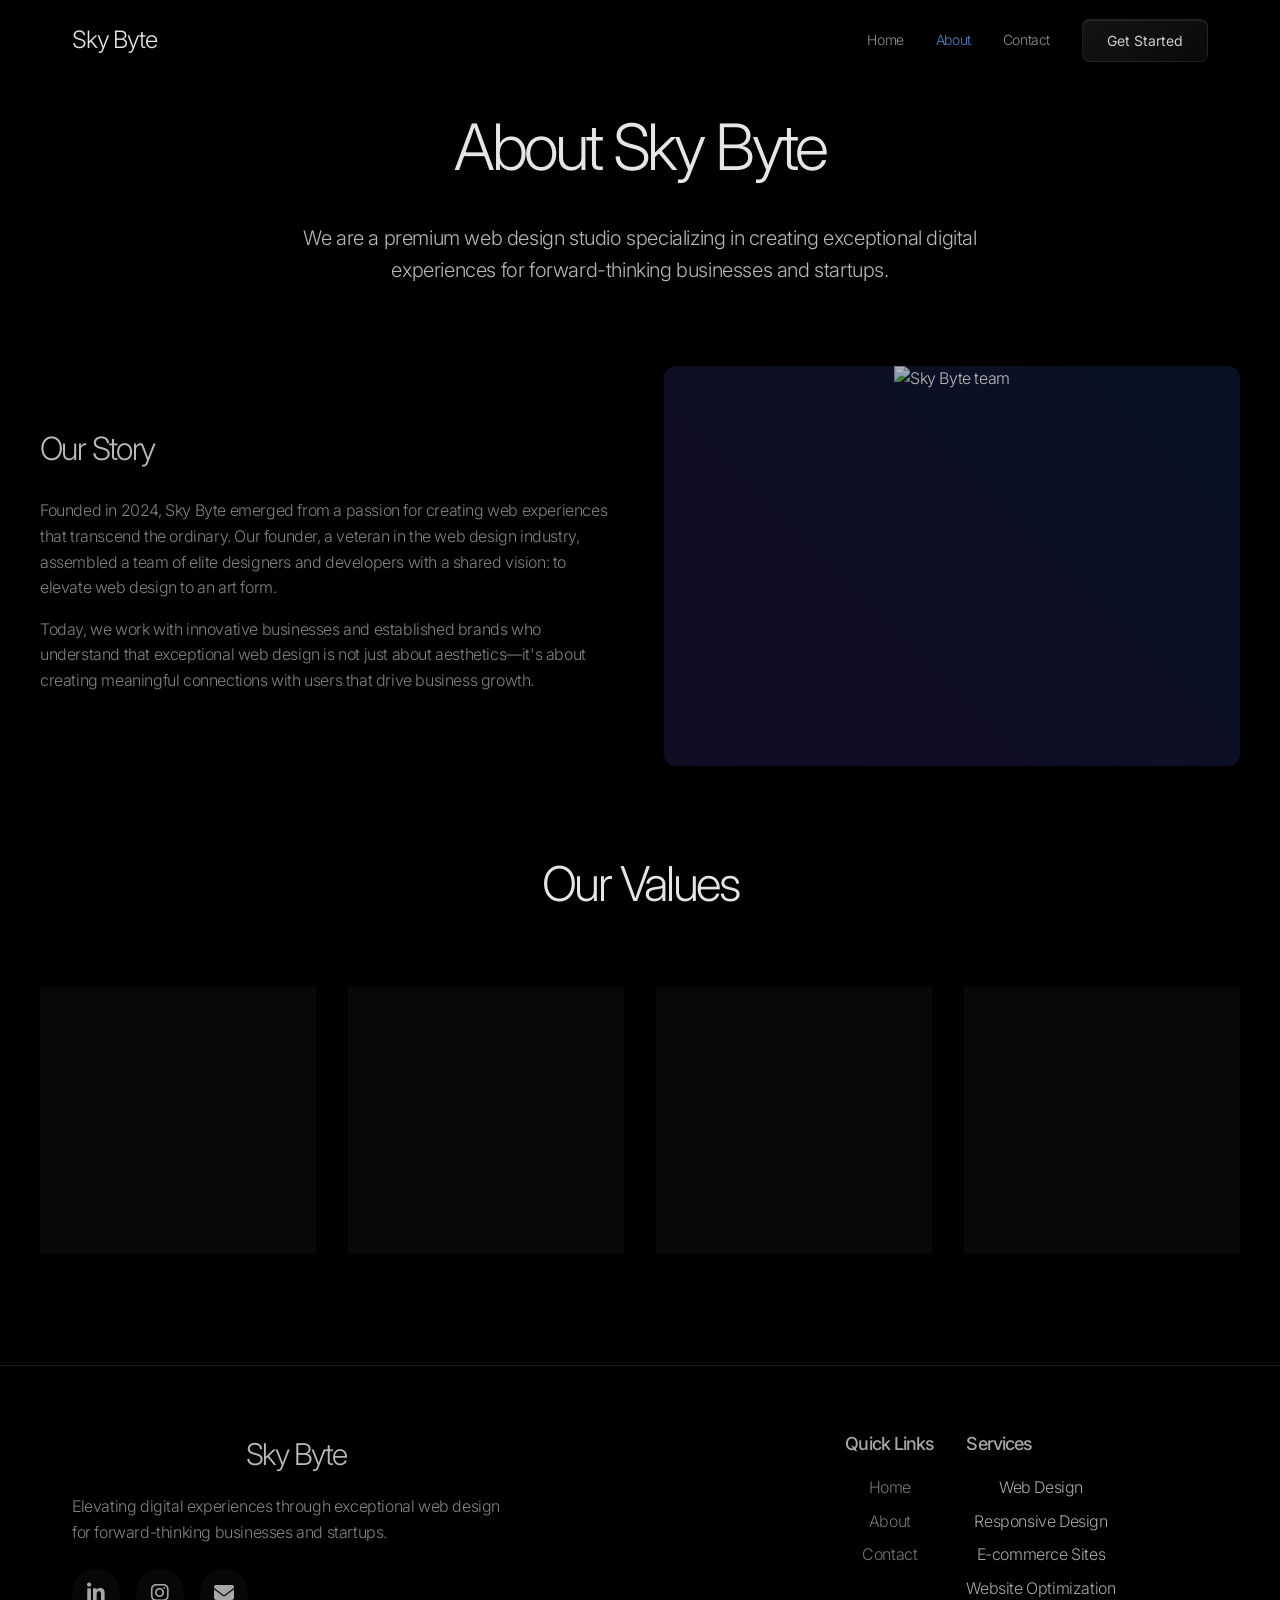
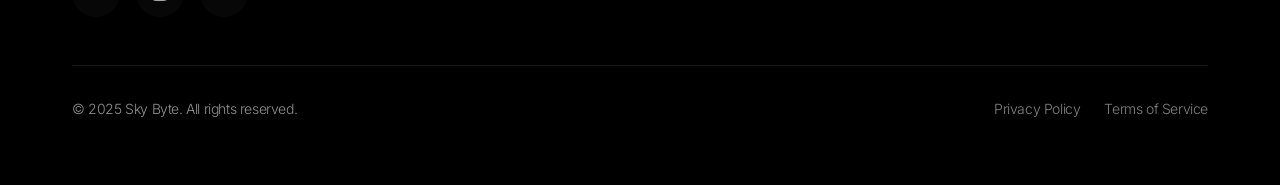
==== about.html @ e51b8a30 "Add files via upload" ====
<!DOCTYPE html>
<html lang="en">
<head>
  <meta charset="UTF-8">
  <meta name="viewport" content="width=device-width, initial-scale=1.0">
  <title>About - Sky Byte | Web Design Services</title>
  <meta name="description" content="Learn about Sky Byte's mission and team">
  <link rel="preconnect" href="https://fonts.googleapis.com">
  <link rel="preconnect" href="https://fonts.gstatic.com" crossorigin>
  <link rel="stylesheet" href="https://cdnjs.cloudflare.com/ajax/libs/font-awesome/6.5.2/css/all.min.css">
  <link href="https://fonts.googleapis.com/css2?family=Inter:wght@300;400;500;600&display=swap" rel="stylesheet">
  <link rel="stylesheet" href="css/style.css">
</head>
<body>
  <!-- Navigation -->
  <header class="nav-header" id="navHeader">
      <div class="container">
          <nav class="nav-container">
              <a href="index.html" class="logo">Sky Byte</a>
              
              <div class="nav-links">
                  <a href="index.html" class="nav-link">Home</a>
                  <a href="about.html" class="nav-link active">About</a>
                 
                  <a href="contact.html" class="nav-link">Contact</a>
                  <a href="contact.html"><button class="btn btn-primary">Get Started</button></a>
              </div>

              <button class="mobile-menu-btn" id="mobileMenuBtn" aria-label="Toggle menu">
                  <span class="hamburger-line"></span>
                  <span class="hamburger-line"></span>
                  <span class="hamburger-line"></span>
              </button>
          </nav>
      </div>

      <div class="mobile-menu" id="mobileMenu">
          <div class="mobile-menu-content">
              <a href="index.html" class="mobile-nav-link">Home</a>
              <a href="about.html" class="mobile-nav-link">About</a>
             
              <a href="contact.html" class="mobile-nav-link">Contact</a>
              <button class="btn btn-primary mobile-btn">Get Started</button>
          </div>
      </div>
  </header>

  <main>
      <div class="container page-container">
          <section class="page-header">
              <h1 class="page-title">About Sky Byte</h1>
              <p class="page-subtitle">
                  We are a premium web design studio specializing in creating exceptional 
                  digital experiences for forward-thinking businesses and startups.
              </p>
          </section>

          <section class="about-story">
              <div class="about-grid">
                  <div class="about-content">
                      <h2>Our Story</h2>
                      <p>
                          Founded in 2024, Sky Byte emerged from a passion for creating web experiences 
                          that transcend the ordinary. Our founder, a veteran in the web design industry, 
                          assembled a team of elite designers and developers with a shared vision: to 
                          elevate web design to an art form.
                      </p>
                      <p>
                          Today, we work with innovative businesses and established brands who understand 
                          that exceptional web design is not just about aesthetics—it's about creating 
                          meaningful connections with users that drive business growth.
                      </p>
                  </div>
                  <div class="about-image">
                      <img src="https://images.unsplash.com/photo-1484417894907-623942c8ee29?w=500&auto=format&fit=crop&q=60&ixlib=rb-4.1.0&ixid=M3wxMjA3fDB8MHxzZWFyY2h8OTZ8fFdlYnNpdGUlMjBEZXNpZ258ZW58MHx8MHx8fDA%3D" alt="Sky Byte team">
                  </div>
              </div>
          </section> 

          <section class="values-section">
              <h2 class="section-title">Our Values</h2>
              <div class="values-grid">
                  <div class="value-card">
                      <div class="value-icon">🚀</div>
                      <h3>Innovation</h3>
                      <p>We push boundaries and explore new frontiers in design.</p>
                  </div>
                  <div class="value-card">
                      <div class="value-icon">👥</div>
                      <h3>Collaboration</h3>
                      <p>We believe great design emerges from meaningful partnerships.</p>
                  </div>
                  <div class="value-card">
                      <div class="value-icon">🏆</div>
                      <h3>Excellence</h3>
                      <p>We hold ourselves to the highest standards in everything we do.</p>
                  </div>
                  <div class="value-card">
                      <div class="value-icon">💡</div>
                      <h3>Impact</h3>
                      <p>We create designs that make a difference for users and businesses.</p>
                  </div>
              </div>
          </section>

         <!-- <section class="team-section">
              <h2 class="section-title">Our Team</h2>
              <div class="team-grid">
                  <div class="team-member">
                      <div class="member-image">
                          <img src="/placeholder.svg?height=300&width=300" alt="Vishnu ">
                      </div>
                      <h3>Vishnu </h3>
                      <p>Founder & Lead Designer</p>
                  </div>
                  <div class="team-member">
                      <div class="member-image">
                          <img src="/placeholder.svg?height=300&width=300" alt="Jamie Chen">
                      </div>
                      <h3>Jamie Chen</h3>
                      <p>Senior Web Designer</p>
                  </div>
              </div>
          </section> 
          
          -->



      </div>
  </main>

  <!-- Footer -->
  <footer class="footer">
      <div class="container">
          <div class="footer-content">
              <div class="footer-brand">
                  <a href="index.html" class="footer-logo">Sky Byte</a>
                  <p class="footer-description">
                      Elevating digital experiences through exceptional web design for 
                      forward-thinking businesses and startups.
                  </p>
                  <div class="footer-social">
  <a href="https://www.linkedin.com/in/sky-byte-4210722b8/" class="social-link" aria-label="LinkedIn" target="_blank" rel="noopener">
    <i class="fab fa-linkedin-in" aria-hidden="true"></i>
  </a>
  <a href="https://www.instagram.com/sky_byte_/profilecard/" class="social-link" aria-label="Instagram" target="_blank" rel="noopener">
    <i class="fab fa-instagram" aria-hidden="true"></i>
  </a>
  <a href="skybyte85@gmail.com" class="social-link" aria-label="Email">
    <i class="fas fa-envelope" aria-hidden="true"></i>
  </a>
</div>

              </div>

              <div class="footer-links">
                  <div class="footer-column">
                      <h4>Quick Links</h4>
                      <ul>
                          <li><a href="index.html">Home</a></li>
                          <li><a href="about.html">About</a></li>
                        
                          <li><a href="contact.html">Contact</a></li>
                      </ul>
                  </div>

                  <div class="footer-column">
                      <h4>Services</h4>
                      <ul>
                          <li>Web Design</li>
                          <li>Responsive Design</li>
                          <li>E-commerce Sites</li>
                          <li>Website Optimization</li>
                      </ul>
                  </div>
              </div>
          </div>

          <div class="footer-bottom">
              <p>&copy; 2025 Sky Byte. All rights reserved.</p>
              <div class="footer-legal">
                  <a href="#">Privacy Policy</a>
                  <a href="#">Terms of Service</a>
              </div>
          </div>
      </div>
  </footer>

  <script src="js/script.js"></script>
</body>
</html>
---- css/style.css ----
/* Reset and Base Styles */
* {
  margin: 0;
  padding: 0;
  box-sizing: border-box;
}

html {
  scroll-behavior: smooth;
}

body {
  font-family: "Inter", system-ui, -apple-system, sans-serif;
  font-weight: 300;
  letter-spacing: -0.025em;
  background-color: #000;
  color: #fff;
  line-height: 1.6;
  overflow-x: hidden;
}

.container {
  max-width: 1200px;
  margin: 0 auto;
  padding: 0 2rem;
}

.page-container {
  padding: 6rem 0 2rem;
}

/* Typography - FIXED ALIGNMENT */
h1,
h2,
h3,
h4,
h5,
h6 {
  letter-spacing: -0.05em;
  font-weight: 300;
  opacity: 1;
  text-align: center;
}

p,
span,
div {
  opacity: 0.9;
  text-align: center;
}

/* Left align specific content areas */
.about-content p,
.contact-info p,
.contact-form p,
.footer-description,
.testimonial-info p,
.plan-description,
.feature-card p,
.value-card p,
.card-content p {
  text-align: left;
}

.about-content h2,
.contact-info h2,
.contact-form h2,
.contact-info h3,
.testimonial-info h3 {
  text-align: left;
}

/* Buttons */
.btn {
  display: inline-flex;
  align-items: center;
  justify-content: center;
  padding: 0.75rem 1.5rem;
  border: none;
  border-radius: 0.5rem;
  font-family: inherit;
  font-size: 0.875rem;
  font-weight: 400;
  text-decoration: none;
  cursor: pointer;
  transition: all 0.3s ease;
  position: relative;
  overflow: hidden;
}

.btn-primary {
  background: linear-gradient(145deg, rgba(255, 255, 255, 0.1), rgba(255, 255, 255, 0.05));
  box-shadow: 0 8px 32px rgba(0, 0, 0, 0.3), inset 0 1px 0 rgba(255, 255, 255, 0.1), inset 0 -1px 0 rgba(0, 0, 0, 0.1);
  color: #fff;
  border: 1px solid rgba(255, 255, 255, 0.1);
}

.btn-primary:hover {
  box-shadow: 0 12px 40px rgba(139, 92, 246, 0.3), inset 0 1px 0 rgba(255, 255, 255, 0.2), inset 0 -1px 0
    rgba(0, 0, 0, 0.1);
  transform: translateY(-2px);
}

.btn-secondary {
  background: rgba(255, 255, 255, 0.1);
  color: #fff;
  border: 1px solid rgba(255, 255, 255, 0.2);
}

.btn-secondary:hover {
  background: rgba(255, 255, 255, 0.2);
  border-color: rgba(255, 255, 255, 0.3);
}

.btn-large {
  padding: 1rem 2rem;
  font-size: 1rem;
}

/* Glass Card Effect */
.glass-card {
  background: rgba(255, 255, 255, 0.05);
  backdrop-filter: blur(16px);
  -webkit-backdrop-filter: blur(16px);
  border: 1px solid rgba(255, 255, 255, 0.1);
  border-radius: 1rem;
}

.glass-card:hover {
  border-color: rgba(255, 255, 255, 0.2);
}

/* Navigation */
.nav-header {
  position: fixed;
  top: 0;
  left: 0;
  right: 0;
  z-index: 1000;
  transition: all 0.3s ease;
}

.nav-header.scrolled {
  background: rgba(0, 0, 0, 0.3);
  backdrop-filter: blur(16px);
  -webkit-backdrop-filter: blur(16px);
}

.nav-container {
  display: flex;
  align-items: center;
  justify-content: space-between;
  height: 5rem;
}

.logo {
  font-size: 1.5rem;
  font-weight: 300;
  letter-spacing: -0.05em;
  color: #fff;
  text-decoration: none;
}

.nav-links {
  display: flex;
  align-items: center;
  gap: 2rem;
}

.nav-link {
  color: rgba(255, 255, 255, 0.7);
  text-decoration: none;
  font-size: 0.875rem;
  transition: opacity 0.3s ease;
}


.nav-link.active {
  opacity: 1;
  color: #60a5fa;
}

.mobile-menu-btn {
  display: none;
  flex-direction: column;
  justify-content: center;
  align-items: center;
  background: none;
  border: none;
  cursor: pointer;
  padding: 0.5rem;
  width: 2rem;
  height: 2rem;
}

.hamburger-line {
  width: 1.25rem;
  height: 2px;
  background: #fff;
  margin: 2px 0;
  transition: all 0.3s ease;
  border-radius: 1px;
}

.mobile-menu-btn:focus {
  outline: none;
}

.mobile-menu-btn:focus-visible {
  outline: 2px solid rgba(255, 255, 255, 0.5);
  outline-offset: 2px;
}

.mobile-menu {
  position: fixed;
  top: 0;
  right: -100%;
  width: 100%;
  height: 100vh;
  background: rgba(0, 0, 0, 0.95);
  backdrop-filter: blur(16px);
  -webkit-backdrop-filter: blur(16px);
  transition: right 0.3s ease;
  z-index: 999;
}

.mobile-menu.active {
  right: 0;
}

.mobile-menu-content {
  display: flex;
  flex-direction: column;
  align-items: center;
  justify-content: center;
  height: 100%;
  gap: 2rem;
}

.mobile-nav-link {
  color: rgba(255, 255, 255, 0.7);
  text-decoration: none;
  font-size: 1.25rem;
  font-weight: 300;
  transition: opacity 0.3s ease;
}

.mobile-nav-link:hover {
  opacity: 1;
}

.mobile-btn {
  margin-top: 2rem;
}

/* Hero Section */
.hero-section {
  min-height: 100vh;
  display: flex;
  flex-direction: column;
  align-items: center;
  justify-content: center;
  padding: 8rem 0 4rem;
  text-align: center;
}

.hero-content {
  max-width: 64rem;
  margin-bottom: 4rem;
  opacity: 0;
  transform: translateY(20px);
  animation: fadeInUp 0.9s ease 0.2s forwards;
}

.hero-title {
  font-size: clamp(2.5rem, 8vw, 4.5rem);
  font-weight: 300;
  letter-spacing: -0.05em;
  margin-bottom: 1.5rem;
  line-height: 1.1;
  text-align: center;
}

.hero-subtitle {
  font-size: clamp(1.125rem, 3vw, 1.5rem);
  opacity: 0.7;
  margin-bottom: 2.5rem;
  max-width: 48rem;
  margin-left: auto;
  margin-right: auto;
  text-align: center;
}

.hero-image {
  width: 100%;
  max-width: 72rem;
  opacity: 0;
  transform: translateY(40px);
  animation: fadeInUp 0.9s ease 0.5s forwards;
}

.hero-image-container {
  position: relative;
  width: 100%;
  height: clamp(25rem, 50vw, 37.5rem);
  border-radius: 0.75rem;
  overflow: hidden;
}

.hero-gradient-overlay {
  position: absolute;
  inset: 0;
  background: linear-gradient(to bottom, rgba(139, 92, 246, 0.2), rgba(59, 130, 246, 0.2));
  mix-blend-mode: overlay;
  z-index: 10;
}

.hero-img {
  width: 100%;
  height: 100%;
  object-fit: cover;
  border-radius: 0.75rem;
}

.hero-glow {
  position: absolute;
  inset: -1rem;
  background: linear-gradient(45deg, rgba(139, 92, 246, 0.2), rgba(59, 130, 246, 0.2), rgba(139, 92, 246, 0.2));
  border-radius: 0.75rem;
  filter: blur(3rem);
  z-index: -1;
  opacity: 0.7;
}

/* Featured Section */
.featured-section {
  padding: 5rem 0;
  background: #000;
  overflow: hidden;
}

.section-subtitle {
  text-align: center;
  font-size: 1.25rem;
  opacity: 0.5;
  margin-bottom: 3rem;
  font-weight: 300;
}

.section-title {
  font-size: clamp(2.5rem, 6vw, 3rem);
  font-weight: 300;
  letter-spacing: -0.05em;
  text-align: center;
  margin-bottom: 4rem;
}

/* Featured logos container with proper masking */
.featured-logos-container {
  position: relative;
  width: 100%;
  overflow: hidden;
  mask: linear-gradient(to right, transparent 0%, black 10%, black 90%, transparent 100%);
  -webkit-mask: linear-gradient(to right, transparent 0%, black 10%, black 90%, transparent 100%);
}

/* Smooth continuous sliding animation */
.featured-logos-track {
  display: flex;
  align-items: center;
  animation: slideLogosSmooth 30s linear infinite;
  width: max-content;
  gap: 4rem;
}

.featured-logos-track:hover {
  animation-play-state: paused;
}

.featured-logo-item {
  flex-shrink: 0;
  display: flex;
  align-items: center;
  justify-content: center;
  min-width: 150px;
  font-size: clamp(1.25rem, 2.5vw, 1.75rem);
  font-weight: 300;
  letter-spacing: -0.025em;
  opacity: 0.5;
  transition: opacity 0.3s ease;
  white-space: nowrap;
}

.featured-logo-item:hover {
  opacity: 0.8;
}

/* Sky Byte special styling */
.featured-logo-item.skybyte {
  color: #60a5fa !important;
  opacity: 0.8 !important;
  font-weight: 400 !important;
}

.featured-logo-item.skybyte:hover {
  opacity: 1 !important;
}

.featured-mobile {
  display: none;
  flex-wrap: wrap;
  justify-content: center;
  align-items: center;
  gap: 2rem;
}

/* Testimonials Section */
.testimonials-section {
  padding: 6rem 0;
  background: linear-gradient(to bottom, #000, rgba(0, 0, 0, 0.9));
}

.testimonials-container {
  max-width: 80rem;
  margin: 0 auto;
  position: relative;
}

.testimonials-wrapper {
  overflow: hidden;
  border-radius: 1rem;
}

.testimonials-track {
  display: flex;
  transition: transform 0.5s ease;
}

.testimonial-card {
  min-width: 100%;
  padding: 0 1rem;
  opacity: 0;
  transition: opacity 0.5s ease;
}

.testimonial-card.active {
  opacity: 1;
}

.testimonial-card .glass-card {
  padding: 3rem;
}

.testimonial-header {
  display: flex;
  align-items: flex-start;
  gap: 1.5rem;
  margin-bottom: 2rem;
}

.testimonial-avatar {
  width: 4rem;
  height: 4rem;
  border-radius: 50%;
  object-fit: cover;
  flex-shrink: 0;
}

.testimonial-info h3 {
  font-size: 1.25rem;
  margin-bottom: 0.25rem;
  font-weight: 500;
  text-align: left;
}

.testimonial-info p {
  opacity: 0.7;
  text-align: left;
}

.stars {
  color: #fbbf24;
  margin-bottom: 0.5rem;
  font-size: 1rem;
}

.testimonial-card blockquote {
  font-size: clamp(1.125rem, 2.5vw, 1.25rem);
  opacity: 0.9;
  margin-bottom: 1.5rem;
  line-height: 1.6;
  text-align: left;
}

.testimonial-result {
  display: inline-block;
  padding: 0.5rem 1rem;
  background: rgba(139, 92, 246, 0.2);
  border-radius: 2rem;
  font-size: 0.875rem;
  font-weight: 500;
  color: #c4b5fd;
}

.testimonials-nav {
  display: flex;
  justify-content: center;
  align-items: center;
  margin-top: 2rem;
  gap: 1rem;
}

.nav-btn {
  padding: 0.75rem;
  border-radius: 50%;
  background: rgba(255, 255, 255, 0.05);
  border: none;
  color: #fff;
  cursor: pointer;
  transition: background 0.3s ease;
  font-size: 1.25rem;
}

.nav-btn:hover {
  background: rgba(255, 255, 255, 0.1);
}

.dots-container {
  display: flex;
  gap: 0.5rem;
}

.dot {
  width: 0.5rem;
  height: 0.5rem;
  border-radius: 50%;
  border: none;
  background: rgba(255, 255, 255, 0.3);
  cursor: pointer;
  transition: background 0.3s ease;
}

.dot.active {
  background: #8b5cf6;
}

/* Portfolio Section */
.portfolio-section {
  padding: 6rem 0;
  background: #000;
  overflow: hidden;
}

/* Portfolio sliding container with proper masking */
.portfolio-sliding-container {
  position: relative;
  width: 100%;
  overflow: hidden;
  mask: linear-gradient(to right, transparent 0%, black 5%, black 95%, transparent 100%);
  -webkit-mask: linear-gradient(to right, transparent 0%, black 5%, black 95%, transparent 100%);
}

/* Smooth continuous sliding with floating effect */
.portfolio-sliding-track {
  display: flex;
  animation: slidePortfolioSmooth 40s linear infinite;
  width: max-content;
  gap: 2rem;
}

.portfolio-sliding-track:hover {
  animation-play-state: paused;
}

.portfolio-card {
  flex-shrink: 0;
  width: 350px;
  position: relative;
}

/* Floating animation that works with sliding */
.portfolio-card.floating-even {
  animation: floatUp 4s ease-in-out infinite alternate;
}

.portfolio-card.floating-odd {
  animation: floatDown 4s ease-in-out infinite alternate;
  animation-delay: 2s;
}

/* Pause floating on hover but keep sliding */
.portfolio-card:hover {
  animation-play-state: paused;
}

.card-content {
  background: rgba(255, 255, 255, 0.05);
  backdrop-filter: blur(16px);
  -webkit-backdrop-filter: blur(16px);
  border: 1px solid rgba(255, 255, 255, 0.1);
  border-radius: 1rem;
  padding: 2rem;
  height: 100%;
  transition: all 0.3s ease;
}

.card-content:hover {
  border-color: rgba(255, 255, 255, 0.2);
  transform: scale(1.02);
}

.card-image {
  position: relative;
  height: 12rem;
  border-radius: 0.75rem;
  overflow: hidden;
  margin-bottom: 1.5rem;
}

.card-image img {
  width: 100%;
  height: 100%;
  object-fit: cover;
}

.card-image-overlay {
  position: absolute;
  inset: 0;
  background: linear-gradient(to top, rgba(0, 0, 0, 0.5), transparent);
}

.card-icon {
  font-size: 2rem;
  margin-bottom: 1rem;
  text-align: center;
}

.card-content h3 {
  font-size: 1.25rem;
  font-weight: 300;
  letter-spacing: -0.025em;
  margin-bottom: 0.75rem;
  text-align: center;
}

.card-content p {
  opacity: 0.7;
  text-align: center;
}

.portfolio-mobile {
  display: none;
  grid-template-columns: 1fr;
  gap: 2rem;
}

/* Features Section */
.features-section {
  padding: 6rem 0;
  background: linear-gradient(to bottom, #000, rgba(0, 0, 0, 0.9));
}

.features-grid {
  display: grid;
  grid-template-columns: repeat(auto-fit, minmax(250px, 1fr));
  gap: 2rem;
}

.feature-card {
  background: rgba(255, 255, 255, 0.05);
  backdrop-filter: blur(16px);
  -webkit-backdrop-filter: blur(16px);
  border: 1px solid rgba(255, 255, 255, 0.1);
  border-radius: 1rem;
  padding: 2rem;
  text-align: center;
  transition: all 0.3s ease;
}

.feature-card:hover {
  border-color: rgba(255, 255, 255, 0.2);
  transform: scale(1.02);
}

.feature-icon {
  font-size: 2rem;
  margin-bottom: 1.5rem;
}

.feature-card h3 {
  font-size: 1.25rem;
  font-weight: 300;
  letter-spacing: -0.025em;
  margin-bottom: 1rem;
  text-align: center;
}

.feature-card p {
  opacity: 0.7;
  text-align: center;
}

/* Mission Section */
.mission-section {
  padding: 6rem 0;
  background: #000;
}

.mission-content {
  max-width: 64rem;
  margin: 0 auto;
  text-align: center;
}

.mission-text {
  font-size: clamp(1.25rem, 3vw, 1.5rem);
  opacity: 0.8;
  margin-bottom: 2rem;
  line-height: 1.5;
  text-align: center;
}

.mission-description {
  font-size: 1.125rem;
  opacity: 0.7;
  line-height: 1.6;
  text-align: center;
}

/* Pricing Section */
.pricing-section {
  padding: 6rem 0;
  background: linear-gradient(to bottom, #000, rgba(0, 0, 0, 0.9));
}

.pricing-grid {
  display: grid;
  grid-template-columns: repeat(auto-fit, minmax(300px, 1fr));
  gap: 2rem;
  max-width: 72rem;
  margin: 0 auto;
}

.pricing-card {
  position: relative;
  background: rgba(255, 255, 255, 0.05);
  backdrop-filter: blur(16px);
  -webkit-backdrop-filter: blur(16px);
  border: 1px solid rgba(255, 255, 255, 0.1);
  border-radius: 1rem;
  padding: 2rem;
  transition: all 0.3s ease;
}

.pricing-card:hover {
  border-color: rgba(255, 255, 255, 0.2);
}

.pricing-card.recommended {
  border-color: rgba(139, 92, 246, 0.5);
  transform: scale(1.05);
}

.recommended-badge {
  position: absolute;
  top: -1rem;
  left: 50%;
  transform: translateX(-50%);
  background: #8b5cf6;
  color: #fff;
  padding: 0.5rem 1rem;
  border-radius: 2rem;
  font-size: 0.875rem;
  font-weight: 500;
}

.pricing-card h3 {
  font-size: 1.5rem;
  font-weight: 300;
  letter-spacing: -0.025em;
  margin-bottom: 0.5rem;
  text-align: center;
}

.price {
  display: flex;
  align-items: baseline;
  justify-content: center;
  margin-bottom: 1rem;
}

.amount {
  font-size: 2.5rem;
  font-weight: 300;
}

.period {
  font-size: 1.125rem;
  opacity: 0.7;
}

.plan-description {
  opacity: 0.7;
  text-align: center;
  margin-bottom: 2rem;
}

.features-list {
  list-style: none;
  margin-bottom: 2rem;
}

.features-list li {
  display: flex;
  align-items: center;
  margin-bottom: 1rem;
  opacity: 0.8;
  text-align: left;
}

.pricing-card .btn {
  width: 100%;
}

/* Contact Section */
.contact-section {
  padding: 6rem 0;
  background: #000;
}

.contact-content {
  max-width: 48rem;
  margin: 0 auto;
  text-align: center;
}

.contact-subtitle {
  font-size: 1.25rem;
  opacity: 0.8;
  margin-bottom: 3rem;
  text-align: center;
}

.contact-links {
  display: flex;
  justify-content: center;
  gap: 2rem;
  flex-wrap: wrap;
}

.contact-card {
  display: flex;
  flex-direction: column;
  align-items: center;
  padding: 1.5rem;
  background: rgba(255, 255, 255, 0.05);
  backdrop-filter: blur(16px);
  -webkit-backdrop-filter: blur(16px);
  border: 1px solid rgba(255, 255, 255, 0.1);
  border-radius: 1rem;
  text-decoration: none;
  color: #fff;
  transition: all 0.3s ease;
  min-width: 120px;
}

.contact-card:hover {
  border-color: rgba(255, 255, 255, 0.2);
  transform: scale(1.05);
}

.contact-icon {
  font-size: 2rem;
  margin-bottom: 0.75rem;
}

.contact-card span {
  font-size: 0.875rem;
  opacity: 0.7;
}

/* Footer */
.footer {
  background: #000;
  border-top: 1px solid rgba(255, 255, 255, 0.1);
  padding: 4rem 0;
}

.footer-content {
  display: grid;
  grid-template-columns: 2fr 1fr;
  gap: 3rem;
  margin-bottom: 3rem;
}

.footer-brand {
  max-width: 28rem;
}

.footer-logo {
  font-size: 1.875rem;
  font-weight: 300;
  letter-spacing: -0.05em;
  color: #fff;
  text-decoration: none;
  display: block;
  margin-bottom: 1rem;
}

.footer-description {
  opacity: 0.7;
  margin-bottom: 1.5rem;
  text-align: left;
}

.footer-social {
  display: flex;
  gap: 1rem;
}

.social-link {
  display: flex;
  align-items: center;
  justify-content: center;
  width: 3rem;
  height: 3rem;
  background: rgba(255, 255, 255, 0.05);
  border-radius: 50%;
  text-decoration: none;
  font-size: 1.25rem;
  transition: background 0.3s ease;
  color: #fff;  
}

  /* matches your current size */

.social-link:hover {
  background: rgba(255, 255, 255, 0.1);
}

.footer-links {
  display: flex;
  gap: 2rem;
}

.footer-column h4 {
  font-size: 1.125rem;
  font-weight: 500;
  margin-bottom: 1rem;
  text-align: left;
}

.footer-column ul {
  list-style: none;
}

.footer-column li {
  margin-bottom: 0.5rem;
}

.footer-column a {
  color: rgba(255, 255, 255, 0.7);
  text-decoration: none;
  transition: opacity 0.3s ease;
}

.footer-column a:hover {
  opacity: 1;
}

.footer-bottom {
  display: flex;
  justify-content: space-between;
  align-items: center;
  padding-top: 2rem;
  border-top: 1px solid rgba(255, 255, 255, 0.1);
}

.footer-bottom p {
  opacity: 0.7;
  font-size: 0.875rem;
  text-align: left;
}

.footer-legal {
  display: flex;
  gap: 1.5rem;
}

.footer-legal a {
  color: rgba(255, 255, 255, 0.7);
  text-decoration: none;
  font-size: 0.875rem;
  transition: opacity 0.3s ease;
}

.footer-legal a:hover {
  opacity: 1;
}

/* Page-specific styles */
.page-header {
  margin-bottom: 5rem;
  text-align: center;
}

.page-title {
  font-size: clamp(3rem, 8vw, 4rem);
  font-weight: 300;
  letter-spacing: -0.05em;
  margin-bottom: 1.5rem;
  text-align: center;
}

.page-subtitle {
  font-size: 1.25rem;
  opacity: 0.8;
  max-width: 48rem;
  margin: 0 auto;
  text-align: center;
}

/* About page styles */
.about-story {
  margin-bottom: 5rem;
}

.about-grid {
  display: grid;
  grid-template-columns: 1fr 1fr;
  gap: 3rem;
  align-items: center;
}

.about-content h2 {
  font-size: 2rem;
  font-weight: 300;
  margin-bottom: 1.5rem;
  text-align: left;
}

.about-content p {
  margin-bottom: 1rem;
  opacity: 0.7;
  line-height: 1.6;
  text-align: left;
}

.about-image {
  position: relative;
  height: 25rem;
  border-radius: 0.75rem;
  overflow: hidden;
}

.about-image img {
  width: 100%;
  height: 100%;
  object-fit: cover;
}

.about-image::after {
  content: "";
  position: absolute;
  inset: 0;
  background: linear-gradient(45deg, rgba(139, 92, 246, 0.2), rgba(59, 130, 246, 0.2));
  mix-blend-mode: overlay;
}

.values-section {
  margin-bottom: 5rem;
}

.values-grid {
  display: grid;
  grid-template-columns: repeat(auto-fit, minmax(250px, 1fr));
  gap: 2rem;
}

.value-card {
  background: rgba(255, 255, 255, 0.05);
  backdrop-filter: blur(16px);
  -webkit-backdrop-filter: blur(16px);
  border: 1px solid rgba(255, 255, 255, 0.1);
  border-radius: 1rem;
  padding: 2rem;
  text-align: center;
  transition: all 0.3s ease;
}

.value-card:hover {
  border-color: rgba(255, 255, 255, 0.2);
  transform: scale(1.02);
}

.value-icon {
  font-size: 2rem;
  margin-bottom: 1.5rem;
}

.value-card h3 {
  font-size: 1.25rem;
  font-weight: 300;
  letter-spacing: -0.025em;
  margin-bottom: 1rem;
  text-align: center;
}

.value-card p {
  opacity: 0.7;
  text-align: center;
}

.team-section {
  margin-bottom: 5rem;
}

.team-grid {
  display: grid;
  grid-template-columns: repeat(auto-fit, minmax(250px, 1fr));
  gap: 2rem;
}

.team-member {
  text-align: center;
  transition: transform 0.3s ease;
}

.team-member:hover {
  transform: scale(1.02);
}

.member-image {
  position: relative;
  height: 18rem;
  border-radius: 0.75rem;
  overflow: hidden;
  margin-bottom: 1rem;
}

.member-image img {
  width: 100%;
  height: 100%;
  object-fit: cover;
}

.member-image::after {
  content: "";
  position: absolute;
  inset: 0;
  background: linear-gradient(to bottom, transparent, rgba(0, 0, 0, 0.5));
}

.team-member h3 {
  font-size: 1.25rem;
  font-weight: 300;
  margin-bottom: 0.5rem;
  text-align: center;
}

.team-member p {
  opacity: 0.7;
  text-align: center;
}

/* Contact page styles */
.contact-form-section {
  margin-bottom: 5rem;
}

.contact-form-grid {
  display: grid;
  grid-template-columns: 1fr 1fr;
  gap: 4rem;
}

.contact-info h2 {
  font-size: 2rem;
  font-weight: 300;
  margin-bottom: 2rem;
  text-align: left;
}

.contact-item {
  display: flex;
  align-items: flex-start;
  margin-bottom: 1.5rem;
}

.contact-item-icon {
  font-size: 1.25rem;
  margin-right: 1rem;
  opacity: 0.7;
  margin-top: 0.25rem;
}

.contact-item h3 {
  font-size: 1.125rem;
  margin-bottom: 0.25rem;
  text-align: left;
}

.contact-item p {
  opacity: 0.7;
  text-align: left;
}

.social-section {
  margin-top: 3rem;
}

.social-section h3 {
  margin-bottom: 1rem;
  text-align: left;
}

.social-links {
  display: flex;
  gap: 1rem;
}

.contact-form h2 {
  font-size: 2rem;
  font-weight: 300;
  margin-bottom: 2rem;
  text-align: left;
}

.form-group {
  margin-bottom: 1.5rem;
}

.form-row {
  display: grid;
  grid-template-columns: 1fr 1fr;
  gap: 1.5rem;
}

.form-group label {
  display: block;
  margin-bottom: 0.5rem;
  opacity: 0.7;
  text-align: left;
}

.form-group input,
.form-group textarea {
  width: 100%;
  padding: 0.75rem 1rem;
  background: rgba(255, 255, 255, 0.05);
  border: 1px solid rgba(255, 255, 255, 0.1);
  border-radius: 0.5rem;
  color: #fff;
  font-family: inherit;
  transition: all 0.3s ease;
}

.form-group input:focus,
.form-group textarea:focus {
  outline: none;
  border-color: rgba(139, 92, 246, 0.5);
  box-shadow: 0 0 0 2px rgba(139, 92, 246, 0.2);
}

.form-group textarea {
  resize: vertical;
  min-height: 120px;
}

/* Blog page styles */
.blog-posts {
  margin-bottom: 5rem;
}

.blog-grid {
  display: grid;
  grid-template-columns: 1fr;
  gap: 3rem;
}

.blog-post {
  transition: transform 0.3s ease;
}

.blog-post:hover {
  transform: scale(1.02);
}

.featured-post {
  grid-column: 1 / -1;
}

.featured-post .post-image {
  height: 30rem;
}

.post-image {
  position: relative;
  height: 15rem;
  border-radius: 0.75rem;
  overflow: hidden;
  margin-bottom: 1rem;
}

.post-image img {
  width: 100%;
  height: 100%;
  object-fit: cover;
}

.post-overlay {
  position: absolute;
  inset: 0;
  background: linear-gradient(to top, rgba(0, 0, 0, 0.8), transparent);
  display: flex;
  flex-direction: column;
  justify-content: flex-end;
  padding: 2rem;
  color: #fff;
}

.post-category {
  display: inline-block;
  padding: 0.25rem 0.75rem;
  background: rgba(139, 92, 246, 0.8);
  border-radius: 1rem;
  font-size: 0.75rem;
  font-weight: 500;
  margin-bottom: 1rem;
  width: fit-content;
}

.blog-post:not(.featured-post) .post-category {
  background: rgba(255, 255, 255, 0.1);
  margin-bottom: 1rem;
}

.post-overlay h2 {
  font-size: 2rem;
  font-weight: 300;
  margin-bottom: 1rem;
  text-align: left;
}

.blog-post:not(.featured-post) h2 {
  font-size: 1.5rem;
  margin-bottom: 0.75rem;
  text-align: center;
}

.post-overlay p {
  opacity: 0.9;
  margin-bottom: 1rem;
  text-align: left;
}

.blog-post:not(.featured-post) p {
  opacity: 0.7;
  margin-bottom: 1rem;
  text-align: center;
}

.post-meta {
  display: flex;
  gap: 1rem;
  font-size: 0.875rem;
  opacity: 0.7;
  justify-content: flex-start;
}

.blog-post:not(.featured-post) .post-meta {
  justify-content: center;
}

.post-meta span {
  display: flex;
  align-items: center;
  gap: 0.25rem;
}

/* ANIMATIONS */
@keyframes fadeInUp {
  from {
    opacity: 0;
    transform: translateY(20px);
  }
  to {
    opacity: 1;
    transform: translateY(0);
  }
}

/* Smooth continuous logo sliding */
@keyframes slideLogosSmooth {
  0% {
    transform: translateX(0);
  }
  100% {
    transform: translateX(-50%);
  }
}

/* Smooth continuous portfolio sliding */
@keyframes slidePortfolioSmooth {
  0% {
    transform: translateX(0);
  }
  100% {
    transform: translateX(-33.333%);
  }
}

/* Gentle floating animations */
@keyframes floatUp {
  0% {
    transform: translateY(0px);
  }
  100% {
    transform: translateY(-8px);
  }
}

@keyframes floatDown {
  0% {
    transform: translateY(-8px);
  }
  100% {
    transform: translateY(0px);
  }
}

/* Mobile floating animations */
@keyframes float {
  0% {
    transform: translateY(0px);
  }
  100% {
    transform: translateY(-10px);
  }
}

@keyframes float-reverse {
  0% {
    transform: translateY(-10px);
  }
  100% {
    transform: translateY(0px);
  }
}

/* Mobile menu animation states */
.mobile-menu.active ~ .nav-container .hamburger-line:nth-child(1) {
  transform: rotate(45deg) translate(5px, 5px);
}

.mobile-menu.active ~ .nav-container .hamburger-line:nth-child(2) {
  opacity: 0;
}

.mobile-menu.active ~ .nav-container .hamburger-line:nth-child(3) {
  transform: rotate(-45deg) translate(7px, -6px);
}

/* Responsive Design */
@media (max-width: 768px) {
  .nav-links {
    display: none;
  }

  .mobile-menu-btn {
    display: flex;
  }

  .hero-section {
    padding: 6rem 0 2rem;
  }

  .hero-content {
    margin-bottom: 2rem;
  }

  .featured-logos-container,
  .portfolio-sliding-container {
    display: none;
  }

  .featured-mobile,
  .portfolio-mobile {
    display: flex;
  }

  .portfolio-mobile {
    display: grid;
  }

  .portfolio-card.floating-even {
    animation: float 4s ease-in-out infinite alternate;
  }

  .portfolio-card.floating-odd {
    animation: float-reverse 4s ease-in-out infinite alternate;
    animation-delay: 2s;
  }

  .testimonial-card .glass-card {
    padding: 2rem;
  }

  .testimonial-header {
    flex-direction: column;
    text-align: center;
    gap: 1rem;
  }

  .features-grid {
    grid-template-columns: 1fr;
  }

  .pricing-grid {
    grid-template-columns: 1fr;
  }

  .pricing-card.recommended {
    transform: none;
  }

  .contact-links {
    gap: 1rem;
  }

  .footer-content {
    grid-template-columns: 1fr;
    gap: 2rem;
  }

  .footer-links {
    flex-direction: column;
    gap: 1.5rem;
  }

  .footer-bottom {
    flex-direction: column;
    gap: 1rem;
    text-align: center;
  }

  .about-grid {
    grid-template-columns: 1fr;
    gap: 2rem;
  }

  .about-image {
    height: 20rem;
  }

  .contact-form-grid {
    grid-template-columns: 1fr;
    gap: 2rem;
  }

  .form-row {
    grid-template-columns: 1fr;
    gap: 1rem;
  }

  .blog-grid {
    grid-template-columns: 1fr;
  }

  .featured-post .post-image {
    height: 20rem;
  }
}

/* Scroll animations */
.fade-in {
  opacity: 0;
  transform: translateY(20px);
  transition: all 0.9s cubic-bezier(0.17, 0.55, 0.55, 1);
}

.fade-in.visible {
  opacity: 1;
  transform: translateY(0);
}

/* Custom scrollbar */
::-webkit-scrollbar {
  width: 8px;
}

::-webkit-scrollbar-track {
  background: rgba(255, 255, 255, 0.1);
}

::-webkit-scrollbar-thumb {
  background: rgba(255, 255, 255, 0.3);
  border-radius: 4px;
}

::-webkit-scrollbar-thumb:hover {
  background: rgba(255, 255, 255, 0.5);
}
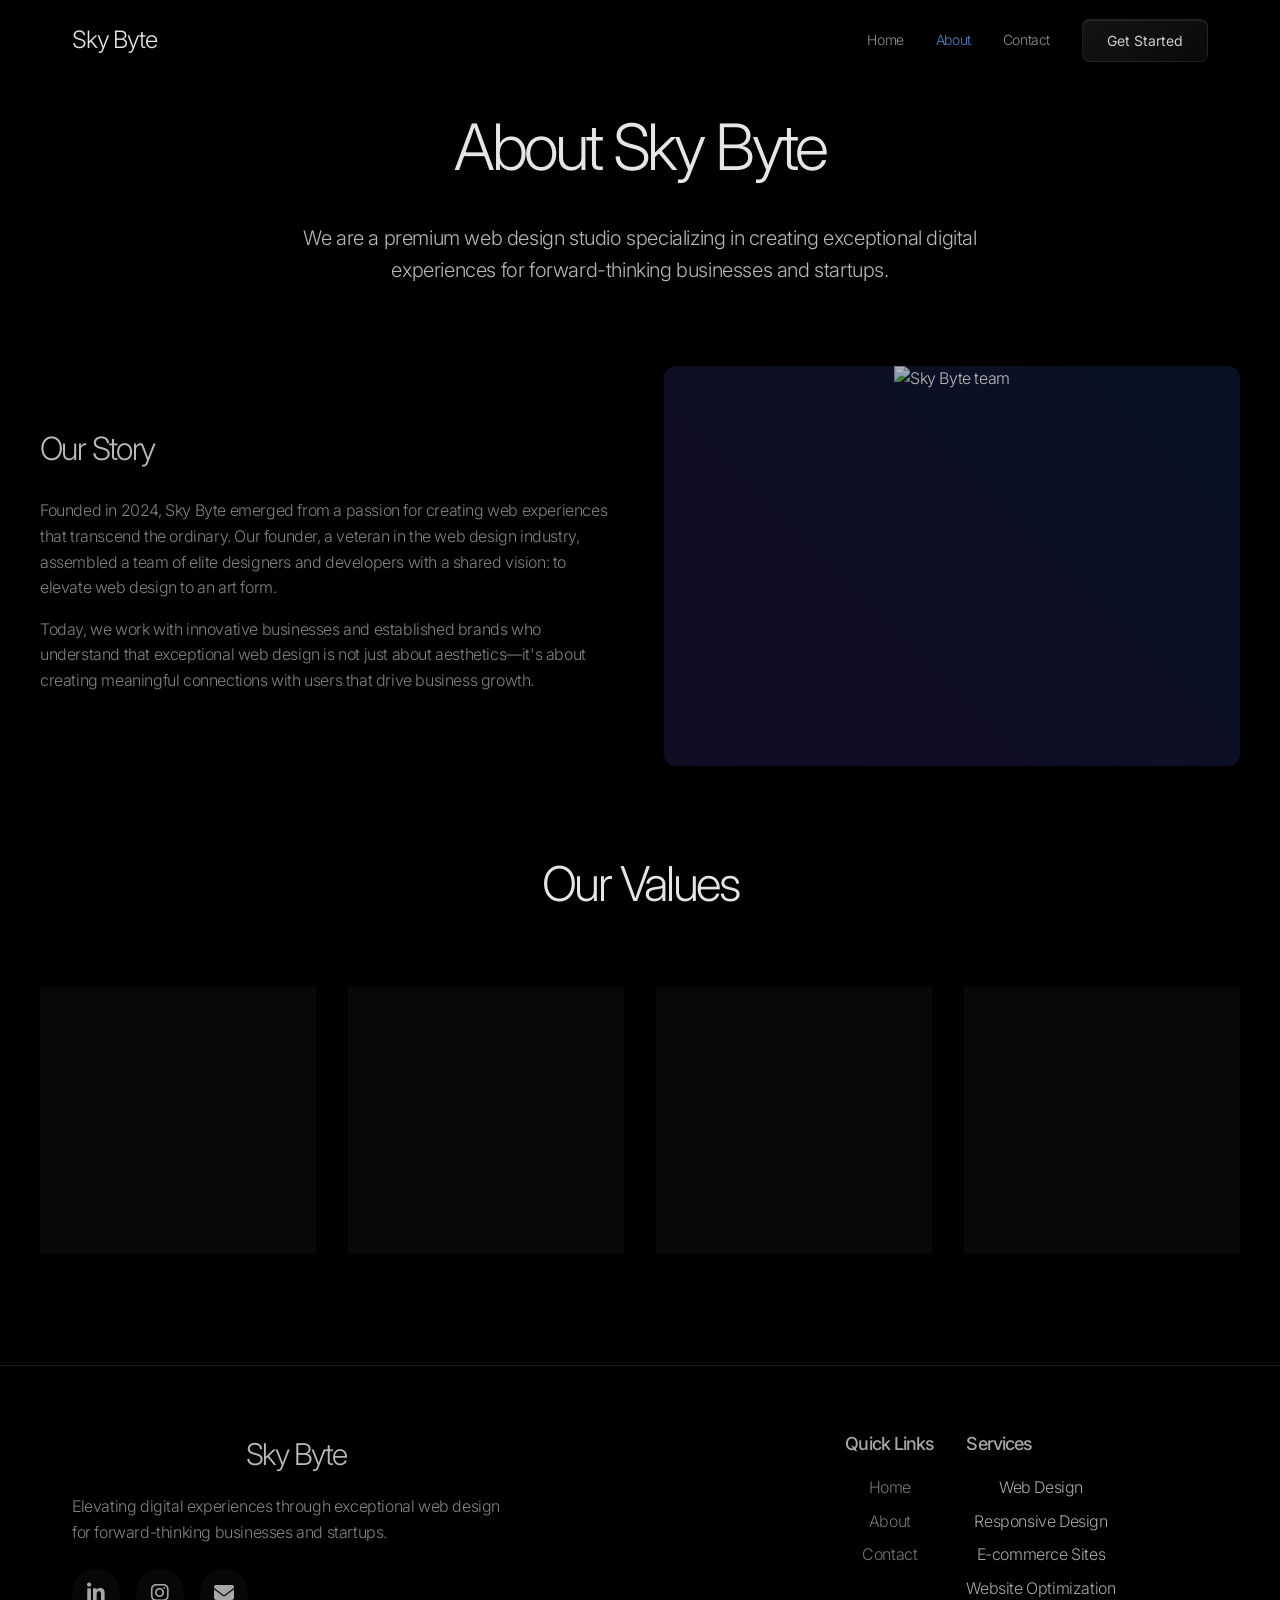
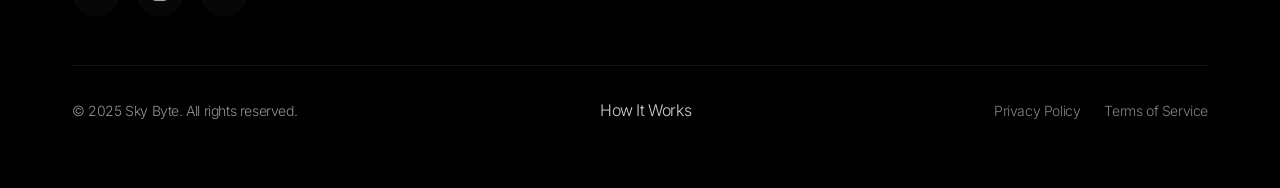
==== commit 2e086d15: "Add files via upload" ====
--- a/about.html
+++ b/about.html
@@ -4,6 +4,7 @@
   <meta charset="UTF-8">
   <meta name="viewport" content="width=device-width, initial-scale=1.0">
   <title>About - Sky Byte | Web Design Services</title>
+  <link rel="icon" type="image/png" href="https://drive.google.com/thumbnail?id=13-734SWRH0iiNZvEfWaV1Eu7F6F0LCob&sz=s800">
   <meta name="description" content="Learn about Sky Byte's mission and team">
   <link rel="preconnect" href="https://fonts.googleapis.com">
   <link rel="preconnect" href="https://fonts.gstatic.com" crossorigin>
@@ -178,7 +179,7 @@
           </div>
 
           <div class="footer-bottom">
-              <p>&copy; 2025 Sky Byte. All rights reserved.</p>
+              <p>&copy; 2025 Sky Byte. All rights reserved.</p>How It Works
               <div class="footer-legal">
                   <a href="#">Privacy Policy</a>
                   <a href="#">Terms of Service</a>
